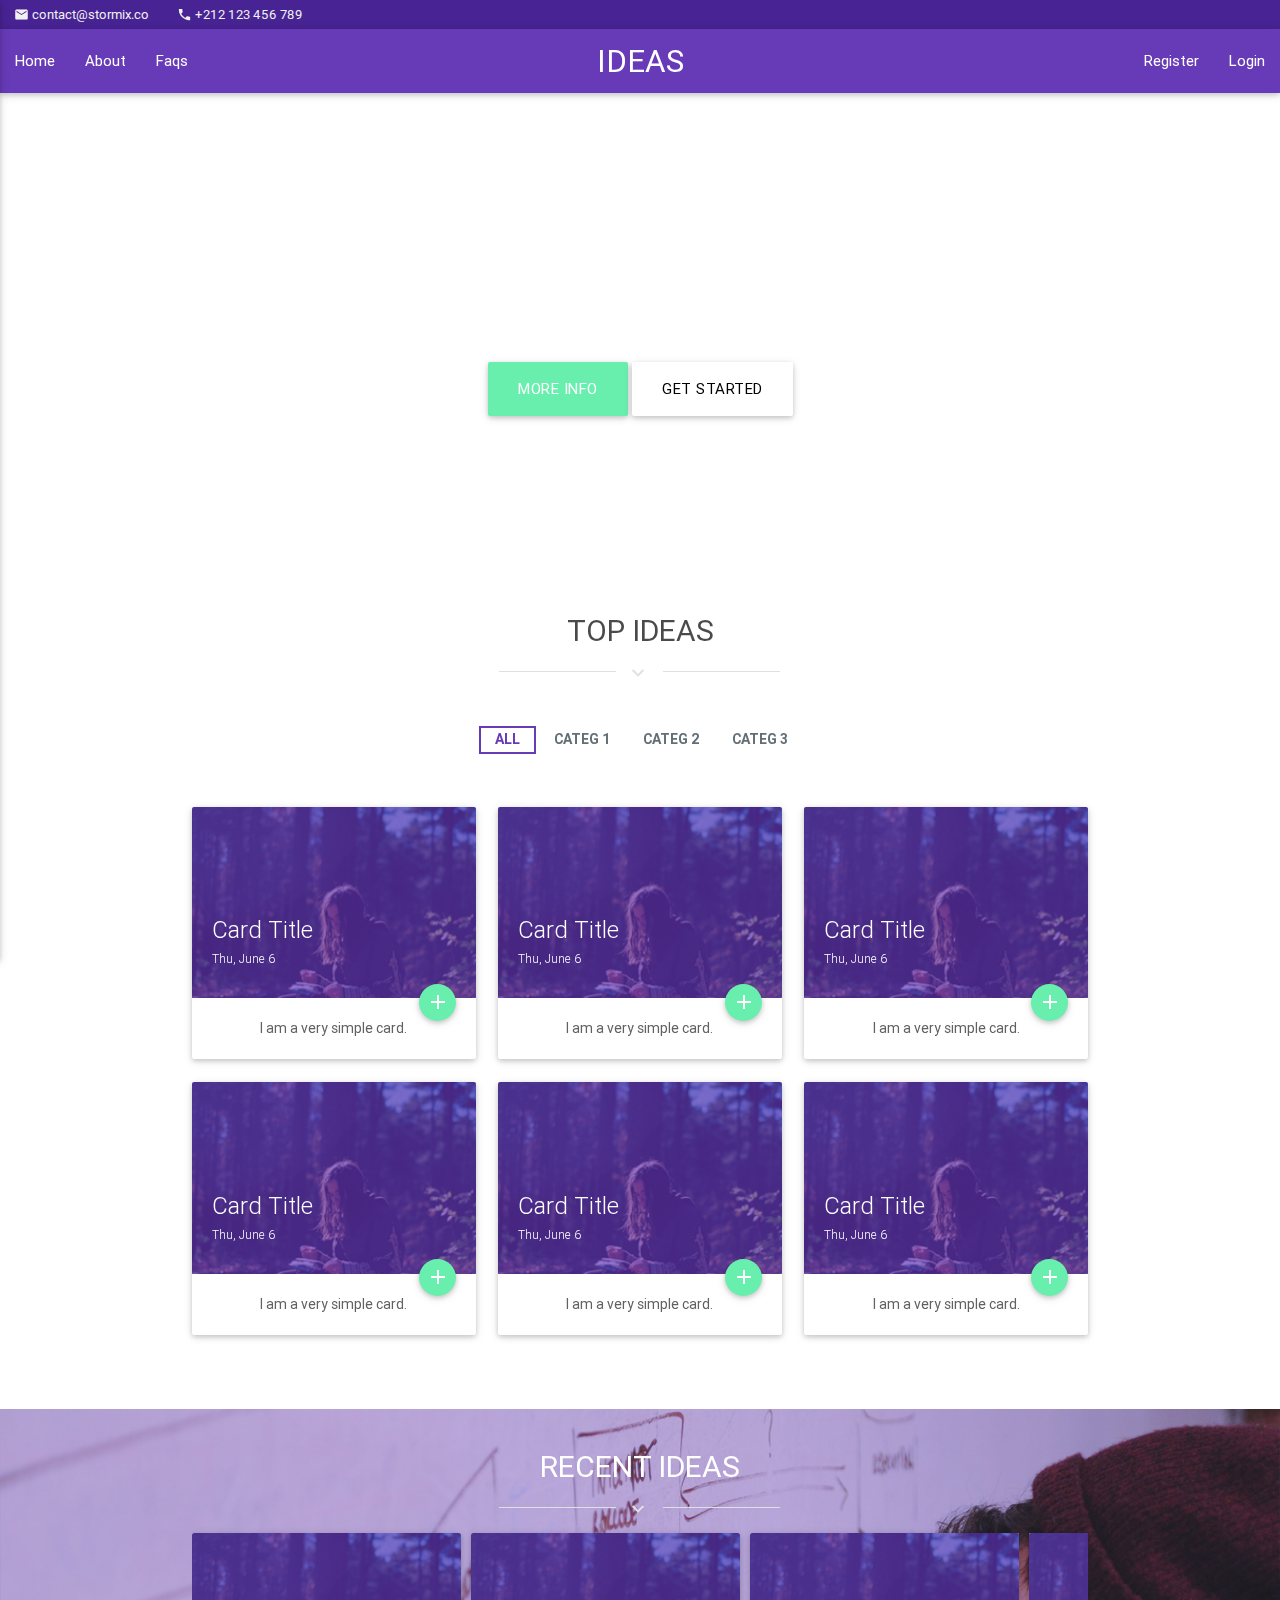
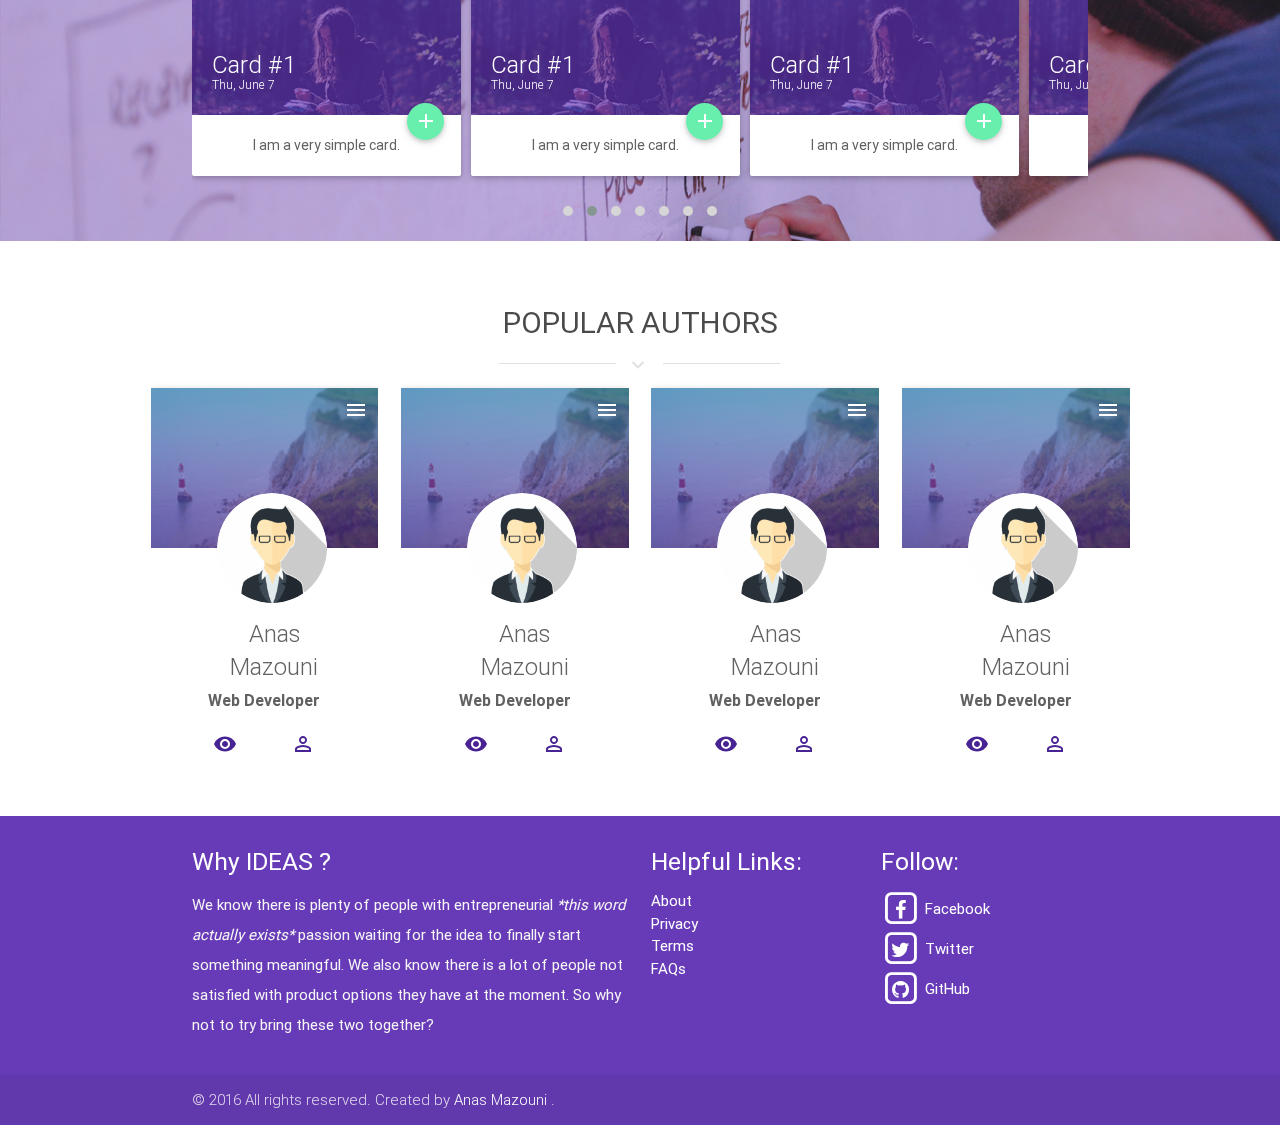
==== index.html @ 287b3f61 "First Time Upload" ====
<!DOCTYPE html>
<html lang="en">

<head>

    <!-- META -->
    <meta http-equiv="Content-Type" content="text/html; charset=UTF-8" />
    <meta name="viewport" content="width=device-width, initial-scale=1, maximum-scale=1.0, user-scalable=no" />
    <meta name="description" content="">
    <meta name="keywords" content="" />
    <meta name="copyright" content="" />
    <meta name="author" content="Anas Mazouni - http://stormix.co/">
    <meta name="robots" content="all" />
    <link rel="author" href="https://plus.google.com/+Anasmazouni_Stormix" />

    <title>Ideas - Home Page</title>

    <!-- CSS  -->
    <link href="https://fonts.googleapis.com/icon?family=Material+Icons" rel="stylesheet">
    <link href="css/materialize.css" type="text/css" rel="stylesheet" media="screen,projection" />
    <link href="css/style.css" type="text/css" rel="stylesheet" media="screen,projection" />
    <link href="css/custom.css" type="text/css" rel="stylesheet" media="screen,projection" />
    <!-- Custom -->
    <link rel="stylesheet" href="plugins/owl.carousel/assets/owl.carousel.css">
    <link rel="stylesheet" href="plugins/owl.carousel/assets/owl.theme.default.min.css">
    <!-- Favicon -->
    <link rel="icon" type="image/x-icon" href="img/favicon.png" />
    <!-- Font Awesome for footer-->
    <link href="//maxcdn.bootstrapcdn.com/font-awesome/4.5.0/css/font-awesome.min.css" rel="stylesheet">
</head>

<body>


    <ul class="topnav">
        <li><a><i class="material-icons tiny">email</i> contact@stormix.co</a></li>
        <li><a><i class="material-icons tiny">phone</i> +212 123 456 789</a></li>

    </ul>


    <nav class="deep-purple" role="navigation">
        <div class="nav-wrapper">
            <a href="#" class="brand-logo center">IDEAS</a>
            <ul class="left hide-on-med-and-down">
                <li><a href="#">Home</a></li>
                <li><a href="#">About</a></li>
                <li><a href="#">Faqs</a></li>
            </ul>
            <ul class="right hide-on-med-and-down">
                <li><a href="#">Register</a></li>
                <li><a href="#">Login</a></li>
            </ul>
            <ul id="nav-mobile" class="side-nav">
                <li><a href="#">Home</a></li>
                <li><a href="#">About</a></li>
                <li><a href="#">Faqs</a></li>
                <hr>
                <li><a href="#">Register</a></li>
                <li><a href="#">Login</a></li>
            </ul>
            <a href="#" data-activates="nav-mobile" class="button-collapse"><i class="material-icons">menu</i></a>
        </div>
    </nav>


    <div id="index-banner" class="parallax-container">
        <div class="section no-pad-bot">
            <div class="container">
                <div class="empty"></div>
                <h1 class="header center white-text text-lighten-2">Call To Action Goes Here</h1>
                <div class="row center">
                    <h5 class="header col s12 light">Small paragraph here to describe some shit .</h5>
                </div>
                <div class="row center">
                    <a href="#" class="btn-large waves-effect waves-light custom-color-sec">More Info</a>
                    <a href="#" class="black-text btn-large waves-effect waves-light white lighten-1">Get Started</a>

                </div>
                <br>
                <br>

            </div>
        </div>


        <div class="parallax">
            <img src="img/slide.png" alt="" class="filter-tint" data-pb-tint-opacity="0.4" data-pb-tint-colour="#673ab7">


        </div>
    </div>


    <div class="container">
        <div class="section center-align">
            <h1 class="title">TOP IDEAS</h1>
            <hr class="custom">
            <div class="row">

                <ul class="categ filter">
                    <li><a href="#" role="button" data-filter="all" class="all selected ">All</a></li>
                    <li><a href="#" role="button" data-filter="categ1">Categ 1</a></li>
                    <li><a href="#" role="button" data-filter="categ2">Categ 2</a></li>
                    <li><a href="#" role="button" data-filter="categ3">Categ 3</a></li>
                </ul>
            </div>
            <!--   Items here   -->
            <div class="row">
                <div class="boxes">

                    <!--   Item   -->
                    <div class="col s12 m4" data-category="categ1">
                        <div class="card">
                            <div class="card-image">
                                <img src="img/Layer%202.png" class="filter-tint" data-pb-tint-opacity="0.4" data-pb-tint-colour="#673ab7">
                                <span class="card-title">Card Title</span>
                                <span class="card-date">Thu, June 6</span>


                            </div>
                            <a class="card-button btn-floating waves-effect waves-light custom-color-sec"><i class="material-icons">add</i></a>

                            <div class="card-content">
                                <p>I am a very simple card.</p>
                            </div>
                        </div>
                    </div>
                    <!--   Item   -->
                    <!--   Item   -->
                    <div class="col s12 m4" data-category="categ1">
                        <div class="card">
                            <div class="card-image">
                                <img src="img/Layer%202.png" class="filter-tint" data-pb-tint-opacity="0.4" data-pb-tint-colour="#673ab7">
                                <span class="card-title">Card Title</span>
                                <span class="card-date">Thu, June 6</span>


                            </div>
                            <a class="card-button btn-floating waves-effect waves-light custom-color-sec"><i class="material-icons">add</i></a>

                            <div class="card-content">
                                <p>I am a very simple card.</p>
                            </div>
                        </div>
                    </div>
                    <!--   Item   -->
                    <!--   Item   -->
                    <div class="col s12 m4" data-category="categ2">
                        <div class="card">
                            <div class="card-image">
                                <img src="img/Layer%202.png" class="filter-tint" data-pb-tint-opacity="0.4" data-pb-tint-colour="#673ab7">
                                <span class="card-title">Card Title</span>
                                <span class="card-date">Thu, June 6</span>


                            </div>
                            <a class="card-button btn-floating waves-effect waves-light custom-color-sec"><i class="material-icons">add</i></a>

                            <div class="card-content">
                                <p>I am a very simple card.</p>
                            </div>
                        </div>
                    </div>
                    <!--   Item   -->
                    <!--   Item   -->
                    <div class="col s12 m4" data-category="categ2">
                        <div class="card">
                            <div class="card-image">
                                <img src="img/Layer%202.png" class="filter-tint" data-pb-tint-opacity="0.4" data-pb-tint-colour="#673ab7">
                                <span class="card-title">Card Title</span>
                                <span class="card-date">Thu, June 6</span>


                            </div>
                            <a class="card-button btn-floating waves-effect waves-light custom-color-sec"><i class="material-icons">add</i></a>

                            <div class="card-content">
                                <p>I am a very simple card.</p>
                            </div>
                        </div>
                    </div>
                    <!--   Item   -->
                    <!--   Item   -->
                    <div class="col s12 m4" data-category="categ3">
                        <div class="card">
                            <div class="card-image">
                                <img src="img/Layer%202.png" class="filter-tint" data-pb-tint-opacity="0.4" data-pb-tint-colour="#673ab7">
                                <span class="card-title">Card Title</span>
                                <span class="card-date">Thu, June 6</span>


                            </div>
                            <a class="card-button btn-floating waves-effect waves-light custom-color-sec"><i class="material-icons">add</i></a>

                            <div class="card-content">
                                <p>I am a very simple card.</p>
                            </div>
                        </div>
                    </div>
                    <!--   Item   -->
                    <!--   Item   -->
                    <div class="col s12 m4" data-category="categ3">
                        <div class="card">
                            <div class="card-image">
                                <img src="img/Layer%202.png" class="filter-tint" data-pb-tint-opacity="0.4" data-pb-tint-colour="#673ab7">
                                <span class="card-title">Card Title</span>
                                <span class="card-date">Thu, June 6</span>


                            </div>
                            <a class="card-button btn-floating waves-effect waves-light custom-color-sec"><i class="material-icons">add</i></a>

                            <div class="card-content">
                                <p>I am a very simple card.</p>
                            </div>
                        </div>
                    </div>
                    <!--   Item   -->
                </div>
            </div>

        </div>
    </div>


    <div class="parallax-container valign-wrapper">
        <div class="back-cover section overlay">
            <div class="container">
                <div class="row center">
                    <h1 class="title white-text">RECENT IDEAS</h1>
                    <hr class="custom">
                    <div class="header col s12 owl-carousel">

                        <!--   Item   -->
                        <div class="card">
                            <div class="card-image">
                                <img src="img/Layer%202.png" class="filter-tint" data-pb-tint-opacity="0.4" data-pb-tint-colour="#673ab7">
                                <span class="card-title">Card #1</span>
                                <span class="card-date">Thu, June 7</span>


                            </div>
                            <a class="card-button btn-floating waves-effect waves-light custom-color-sec"><i class="material-icons">add</i></a>

                            <div class="card-content">
                                <p>I am a very simple card.</p>
                            </div>
                        </div>

                        <!--   Item   -->
                        <!--   Item   -->
                        <div class="card">
                            <div class="card-image">
                                <img src="img/Layer%202.png" class="filter-tint" data-pb-tint-opacity="0.4" data-pb-tint-colour="#673ab7">
                                <span class="card-title">Card #1</span>
                                <span class="card-date">Thu, June 7</span>


                            </div>
                            <a class="card-button btn-floating waves-effect waves-light custom-color-sec"><i class="material-icons">add</i></a>

                            <div class="card-content">
                                <p>I am a very simple card.</p>
                            </div>
                        </div>

                        <!--   Item   -->
                        <!--   Item   -->
                        <div class="card">
                            <div class="card-image">
                                <img src="img/Layer%202.png" class="filter-tint" data-pb-tint-opacity="0.4" data-pb-tint-colour="#673ab7">
                                <span class="card-title">Card #1</span>
                                <span class="card-date">Thu, June 7</span>


                            </div>
                            <a class="card-button btn-floating waves-effect waves-light custom-color-sec"><i class="material-icons">add</i></a>

                            <div class="card-content">
                                <p>I am a very simple card.</p>
                            </div>
                        </div>

                        <!--   Item   -->
                        <!--   Item   -->
                        <div class="card">
                            <div class="card-image">
                                <img src="img/Layer%202.png" class="filter-tint" data-pb-tint-opacity="0.4" data-pb-tint-colour="#673ab7">
                                <span class="card-title">Card #1</span>
                                <span class="card-date">Thu, June 7</span>


                            </div>
                            <a class="card-button btn-floating waves-effect waves-light custom-color-sec"><i class="material-icons">add</i></a>

                            <div class="card-content">
                                <p>I am a very simple card.</p>
                            </div>
                        </div>

                        <!--   Item   -->
                        <!--   Item   -->
                        <div class="card">
                            <div class="card-image">
                                <img src="img/Layer%202.png" class="filter-tint" data-pb-tint-opacity="0.4" data-pb-tint-colour="#673ab7">
                                <span class="card-title">Card #1</span>
                                <span class="card-date">Thu, June 7</span>


                            </div>
                            <a class="card-button btn-floating waves-effect waves-light custom-color-sec"><i class="material-icons">add</i></a>

                            <div class="card-content">
                                <p>I am a very simple card.</p>
                            </div>
                        </div>

                        <!--   Item   -->
                        <!--   Item   -->
                        <div class="card">
                            <div class="card-image">
                                <img src="img/Layer%202.png" class="filter-tint" data-pb-tint-opacity="0.4" data-pb-tint-colour="#673ab7">
                                <span class="card-title">Card #1</span>
                                <span class="card-date">Thu, June 7</span>


                            </div>
                            <a class="card-button btn-floating waves-effect waves-light custom-color-sec"><i class="material-icons">add</i></a>

                            <div class="card-content">
                                <p>I am a very simple card.</p>
                            </div>
                        </div>

                        <!--   Item   -->
                        <!--   Item   -->
                        <div class="card">
                            <div class="card-image">
                                <img src="img/Layer%202.png" class="filter-tint" data-pb-tint-opacity="0.4" data-pb-tint-colour="#673ab7">
                                <span class="card-title">Card #1</span>
                                <span class="card-date">Thu, June 7</span>


                            </div>
                            <a class="card-button btn-floating waves-effect waves-light custom-color-sec"><i class="material-icons">add</i></a>

                            <div class="card-content">
                                <p>I am a very simple card.</p>
                            </div>
                        </div>

                        <!--   Item   -->

                    </div>

                </div>
            </div>
        </div>
    </div>

    <div class="section" style="width:80%;    margin: 0 auto;">

        <div class="row">
            <div class="col s12 center">
                <h1 class="title">Popular Authors</h1>
                <hr class="custom">
                <div style="position: relative;">
                    <!--   Author   -->
                    <div class="col s12 m3" id="original">
                        <div class="flip-container" ontouchstart="this.classList.toggle('hover');">
                            <div class="flipper">
                                <div class="profile front">
                                    <div style="background-image:url('img/cover.png')" class="top">
                                        <div class="more" id="nav-toggle"><i class="material-icons white-text">menu</i></div>
                                        <img src="img/profile.png" class="head" />
                                    </div>
                                    <p class="name">Anas
                                        <br>Mazouni</p>
                                    <p class="job">Web Developer</p>
                                    <ul class="bottom">
                                        <li><a class="waves-effect tooltipped" data-position="bottom" data-delay="50" data-tooltip="View Profile"><i class="material-icons">visibility</i></a></li>
                                        <li><a class="waves-effect tooltipped" data-position="bottom" data-delay="50" data-tooltip="Follow User" onclick="Materialize.toast('User Followed', 4000)"><i class="material-icons">perm_identity</i></a></li>
                                        <li><a class="waves-effect tooltipped" data-position="bottom" data-delay="50" data-tooltip="Send Message"><i class="material-icons">email</i></a></li>
                                    </ul>
                                </div>

                                <div class="profile-back back">
                                    <div class="more"><i class="material-icons white-text">menu</i></div>
                                    <div class="top">
                                        <img src="img/profile.png" class="head" />
                                    </div>
                                    <p class="name">Anas
                                        <br>Mazouni</p>

                                    <p class="location">
                                        <i class="material-icons">place</i> Meknes, Morocco
                                    </p>
                                    <div class="col s6 followers">5252
                                        <br>
                                        <p>Followers</p>
                                    </div>
                                    <div class="col s6 followers">8526
                                        <br>
                                        <p>Following</p>
                                    </div>

                                    <ul class="bottom">
                                        <li><a class="waves-effect tooltipped" data-position="bottom" data-delay="50" data-tooltip="View Profile"><i class="material-icons">visibility</i></a></li>
                                        <li><a class="waves-effect tooltipped" data-position="bottom" data-delay="50" data-tooltip="Follow User" onclick="Materialize.toast('User Followed', 4000)"><i class="material-icons">perm_identity</i></a></li>
                                        <li><a class="waves-effect tooltipped" data-position="bottom" data-delay="50" data-tooltip="Send Message"><i class="material-icons">email</i></a></li>
                                    </ul>
                                </div>
                            </div>
                        </div>
                    </div>
                    <!-- End Author-->
                    <!--   Author   -->
                    <div class="col s12 m3" id="original">
                        <div class="flip-container" ontouchstart="this.classList.toggle('hover');">
                            <div class="flipper">
                                <div class="profile front">
                                    <div style="background-image:url('img/cover.png')" class="top">
                                        <div class="more" id="nav-toggle"><i class="material-icons white-text">menu</i></div>
                                        <img src="img/profile.png" class="head" />
                                    </div>
                                    <p class="name">Anas
                                        <br>Mazouni</p>
                                    <p class="job">Web Developer</p>
                                    <ul class="bottom">
                                        <li><a class="waves-effect tooltipped" data-position="bottom" data-delay="50" data-tooltip="View Profile"><i class="material-icons">visibility</i></a></li>
                                        <li><a class="waves-effect tooltipped" data-position="bottom" data-delay="50" data-tooltip="Follow User" onclick="Materialize.toast('User Followed', 4000)"><i class="material-icons">perm_identity</i></a></li>
                                        <li><a class="waves-effect tooltipped" data-position="bottom" data-delay="50" data-tooltip="Send Message"><i class="material-icons">email</i></a></li>
                                    </ul>
                                </div>

                                <div class="profile-back back">
                                    <div class="more"><i class="material-icons white-text">menu</i></div>
                                    <div class="top">
                                        <img src="img/profile.png" class="head" />
                                    </div>
                                    <p class="name">Anas
                                        <br>Mazouni</p>

                                    <p class="location">
                                        <i class="material-icons">place</i> Meknes, Morocco
                                    </p>
                                    <div class="col s6 followers">5252
                                        <br>
                                        <p>Followers</p>
                                    </div>
                                    <div class="col s6 followers">8526
                                        <br>
                                        <p>Following</p>
                                    </div>

                                    <ul class="bottom">
                                        <li><a class="waves-effect tooltipped" data-position="bottom" data-delay="50" data-tooltip="View Profile"><i class="material-icons">visibility</i></a></li>
                                        <li><a class="waves-effect tooltipped" data-position="bottom" data-delay="50" data-tooltip="Follow User" onclick="Materialize.toast('User Followed', 4000)"><i class="material-icons">perm_identity</i></a></li>
                                        <li><a class="waves-effect tooltipped" data-position="bottom" data-delay="50" data-tooltip="Send Message"><i class="material-icons">email</i></a></li>
                                    </ul>
                                </div>
                            </div>
                        </div>
                    </div>
                    <!-- End Author-->
                    <!--   Author   -->
                    <div class="col s12 m3" id="original">
                        <div class="flip-container" ontouchstart="this.classList.toggle('hover');">
                            <div class="flipper">
                                <div class="profile front">
                                    <div style="background-image:url('img/cover.png')" class="top">
                                        <div class="more" id="nav-toggle"><i class="material-icons white-text">menu</i></div>
                                        <img src="img/profile.png" class="head" />
                                    </div>
                                    <p class="name">Anas
                                        <br>Mazouni</p>
                                    <p class="job">Web Developer</p>
                                    <ul class="bottom">
                                        <li><a class="waves-effect tooltipped" data-position="bottom" data-delay="50" data-tooltip="View Profile"><i class="material-icons">visibility</i></a></li>
                                        <li><a class="waves-effect tooltipped" data-position="bottom" data-delay="50" data-tooltip="Follow User" onclick="Materialize.toast('User Followed', 4000)"><i class="material-icons">perm_identity</i></a></li>
                                        <li><a class="waves-effect tooltipped" data-position="bottom" data-delay="50" data-tooltip="Send Message"><i class="material-icons">email</i></a></li>
                                    </ul>
                                </div>

                                <div class="profile-back back">
                                    <div class="more"><i class="material-icons white-text">menu</i></div>
                                    <div class="top">
                                        <img src="img/profile.png" class="head" />
                                    </div>
                                    <p class="name">Anas
                                        <br>Mazouni</p>

                                    <p class="location">
                                        <i class="material-icons">place</i> Meknes, Morocco
                                    </p>
                                    <div class="col s6 followers">5252
                                        <br>
                                        <p>Followers</p>
                                    </div>
                                    <div class="col s6 followers">8526
                                        <br>
                                        <p>Following</p>
                                    </div>

                                    <ul class="bottom">
                                        <li><a class="waves-effect tooltipped" data-position="bottom" data-delay="50" data-tooltip="View Profile"><i class="material-icons">visibility</i></a></li>
                                        <li><a class="waves-effect tooltipped" data-position="bottom" data-delay="50" data-tooltip="Follow User" onclick="Materialize.toast('User Followed', 4000)"><i class="material-icons">perm_identity</i></a></li>
                                        <li><a class="waves-effect tooltipped" data-position="bottom" data-delay="50" data-tooltip="Send Message"><i class="material-icons">email</i></a></li>
                                    </ul>
                                </div>
                            </div>
                        </div>
                    </div>
                    <!-- End Author-->
                    <!--   Author   -->
                    <div class="col s12 m3" id="original">
                        <div class="flip-container" ontouchstart="this.classList.toggle('hover');">
                            <div class="flipper">
                                <div class="profile front">
                                    <div style="background-image:url('img/cover.png')" class="top">
                                        <div class="more" id="nav-toggle"><i class="material-icons white-text">menu</i></div>
                                        <img src="img/profile.png" class="head" />
                                    </div>
                                    <p class="name">Anas
                                        <br>Mazouni</p>
                                    <p class="job">Web Developer</p>
                                    <ul class="bottom">
                                        <li><a class="waves-effect tooltipped" data-position="bottom" data-delay="50" data-tooltip="View Profile"><i class="material-icons">visibility</i></a></li>
                                        <li><a class="waves-effect tooltipped" data-position="bottom" data-delay="50" data-tooltip="Follow User" onclick="Materialize.toast('User Followed', 4000)"><i class="material-icons">perm_identity</i></a></li>
                                        <li><a class="waves-effect tooltipped" data-position="bottom" data-delay="50" data-tooltip="Send Message"><i class="material-icons">email</i></a></li>
                                    </ul>
                                </div>

                                <div class="profile-back back">
                                    <div class="more"><i class="material-icons white-text">menu</i></div>
                                    <div class="top">
                                        <img src="img/profile.png" class="head" />
                                    </div>
                                    <p class="name">Anas
                                        <br>Mazouni</p>

                                    <p class="location">
                                        <i class="material-icons">place</i> Meknes, Morocco
                                    </p>
                                    <div class="col s6 followers">5252
                                        <br>
                                        <p>Followers</p>
                                    </div>
                                    <div class="col s6 followers">8526
                                        <br>
                                        <p>Following</p>
                                    </div>

                                    <ul class="bottom">
                                        <li><a class="waves-effect tooltipped" data-position="bottom" data-delay="50" data-tooltip="View Profile"><i class="material-icons">visibility</i></a></li>
                                        <li><a class="waves-effect tooltipped" data-position="bottom" data-delay="50" data-tooltip="Follow User" onclick="Materialize.toast('User Followed', 4000)"><i class="material-icons">perm_identity</i></a></li>
                                        <li><a class="waves-effect tooltipped" data-position="bottom" data-delay="50" data-tooltip="Send Message"><i class="material-icons">email</i></a></li>
                                    </ul>
                                </div>
                            </div>
                        </div>
                    </div>
                    <!-- End Author-->
                </div>
            </div>
        </div>

    </div>

    <footer class="page-footer custom-color">
        <div class="container">
            <div class="row">
                <div class="col l6 s12">
                    <h5 class="white-text">Why IDEAS ?</h5>
                    <p class="grey-text text-lighten-4">We know there is plenty of people with entrepreneurial <i>*this word actually exists*</i> passion waiting for the idea to finally start something meaningful. We also know there is a lot of people not satisfied with product options they have at the moment. So why not to try bring these two together?</p>


                </div>
                <div class="col l3 s12">
                    <h5 class="white-text">Helpful Links:</h5>
                    <ul>
                        <li><a class="white-text" href="#">About</a></li>
                        <li><a class="white-text" href="#">Privacy</a></li>
                        <li><a class="white-text" href="#">Terms</a></li>
                        <li><a class="white-text" href="#">FAQs</a></li>
                    </ul>
                </div>
                <div class="col l3 s12">

                    <h5 class="white-text">Follow:</h5>

                    <ul>
                        <li> <a class="white-text tooltipped" data-position="right" data-delay="50" data-tooltip="Facebook Page" href="" target="_blank" title="Facebook"><span class="fa-stack fa-lg">
  <i class="fa fa-square-o fa-stack-2x"></i>
  <i class="fa fa-facebook fa-stack-1x"></i>
</span>
Facebook</a></li>
                        <li>
                            <a class="white-text tooltipped" data-position="right" data-delay="50" data-tooltip="Twitter Account" href="" id="gh" target="_blank" title="Twitter"><span class="fa-stack fa-lg">
  <i class="fa fa-square-o fa-stack-2x"></i>
  <i class="fa fa-twitter fa-stack-1x"></i>
</span>
Twitter</a></li>
                        <li>
                            <a class="white-text tooltipped" data-position="right" data-delay="50" data-tooltip="GitHub Repo" href="" target="_blank" title="GitHub"><span class="fa-stack fa-lg">
  <i class="fa fa-square-o fa-stack-2x"></i>
  <i class="fa fa-github fa-stack-1x"></i>
</span>
GitHub</a></li>
                    </ul>
                </div>
            </div>
        </div>
        <div class="footer-copyright">
            <div class="container">
                © 2016 All rights reserved. Created by <a href="https://stormix.co/">Anas Mazouni</a> .
            </div>
        </div>
    </footer>


    <!--  Scripts-->
    <script src="https://code.jquery.com/jquery-2.1.1.min.js"></script>
    <script src="js/materialize.js"></script>
    <script src="js/init.js"></script>
    <script src="js/common.js"></script>
    <script src="js/paintbrush.js"></script>
    <!-- Carousel JS -->
    <script src="plugins/owl.carousel/owl.carousel.min.js"></script>
    <script>
        $(document).ready(function() {
            $('.owl-carousel').owlCarousel({
                loop: true,
                margin: 10,
                autoplay: true,
                autoplayTimeout: 1000,
                autoplayHoverPause: true,
                center: false,
                autoWidth: true,
                responsiveClass: true,
                responsive: {
                    0: {
                        items: 1,
                        nav: true
                    },
                    600: {
                        items: 3,
                        nav: false
                    },
                    1000: {
                        items: 5,
                        nav: true,
                        loop: false
                    }
                }
            })
        });

    </script>

</body>

</html>
---- css/style.css ----
/* Custom Stylesheet */


/**
 * Use this file to override Materialize files so you can update
 * the core Materialize files in the future
 *
 * Made By MaterializeCSS.com
 */

nav ul a,
nav .brand-logo {
    color: #fff;
}

p {
    line-height: 2rem;
}

.button-collapse {
    color: white;
}

.parallax-container {
    min-height: 480px;
    line-height: 0;
    height: auto;
    color: rgba(255, 255, 255, .9);
}

.parallax-container .section {
    width: 100%;
}

@media only screen and (max-width: 992px) {
    .parallax-container .section {
        position: absolute;
        top: 40%;
    }
    #index-banner .section {
        top: 10%;
    }
}

@media only screen and (max-width: 600px) {
    #index-banner .section {
        top: 0;
    }
}

.icon-block {
    padding: 0 15px;
}

.icon-block .material-icons {
    font-size: inherit;
}

footer.page-footer {
    margin: 0;
}
---- css/custom.css ----
body {
  display: flex;
  min-height: 100vh;
  flex-direction: column; }

main {
  flex: 1 0 auto; }

.custom-color {
  background-color: #673ab7 !important; }

.custom-color-text {
  color: #673ab7 !important; }

.custom-color.dark {
  background-color: #482393 !important; }

.custom-color-text.text-dark {
  color: #482393 !important; }

.custom-color-sec {
  background-color: #68efad !important; }

.custom-color-sec-text {
  color: #68efad !important; }

.custom-color-sec.dark {
  background-color: #23e887 !important; }

.custom-color-sec-text.text-dark {
  color: #23e887 !important; }

/* Remove margins and padding from the list, and add a black background color */
ul.topnav {
  list-style-type: none;
  margin: 0;
  padding: 0;
  overflow: hidden;
  background-color: #482393; }

/* Float the list items side by side */
ul.topnav li {
  float: left; }

/* Style the links inside the list items */
ul.topnav li a {
  display: inline-block;
  color: #f2f2f2;
  text-align: center;
  padding: 4px 14px;
  text-decoration: none;
  transition: 0.3s;
  font-size: 13px; }

ul.topnav li a i {
  position: relative;
  top: 3px; }

/* Change background color of links on hover */
ul.topnav li a:hover {
  background-color: #2a1455; }

/* Hide this top menu on small screens */
@media only screen and (max-width: 1026px) {
  ul.topnav {
    display: none; } }
.empty {
  height: 59px; }

.black-text {
  color: #000 !important; }

.title {
  font-size: 30px;
  font-family: "Roboto";
  color: rgba(0, 0, 0, 0.71);
  text-transform: uppercase;
  line-height: 0.8;
  text-align: center !important; }

hr.custom {
  margin-top: -7px !important;
  height: 20px;
  background: url(../img/hr.png) no-repeat center;
  border: none; }

ul.categ {
  background: transparent;
  position: static;
  box-shadow: none;
  text-align: center;
  padding: 30px 0px 10px 0px; }

.categ li {
  display: inline-block; }

.categ li a {
  display: inline-block;
  padding: 0 1em;
  width: auto;
  text-transform: uppercase;
  font-size: 14px;
  color: rgba(81, 95, 103, 0.902);
  font-weight: bold;
  text-transform: uppercase;
  line-height: 1.714; }

.categ li a:hover {
  color: #673ab7; }

.categ li a.selected {
  background: transparent;
  color: #673ab7;
  border: 2px solid #673ab7; }

hr::after {
  margin-bottom: 30px; }

.card-content p {
  font-size: 14px;
  color: #616161 !important;
  line-height: 1.5;
  text-align: center; }

.card .card-date {
  color: #fff;
  position: absolute;
  bottom: 0;
  left: 0;
  padding: 30px 20px;
  font-size: 12px;
  font-weight: 300; }

.card .card-title {
  padding: 20px 20px 50px 20px !important; }

@media screen and (min-width: 1026px) {
  .card .card-button {
    position: absolute;
    left: 80%;
    top: 70%;
    z-index: 399; } }
@media only screen and (max-width: 1024px) and (min-width: 768px) {
  .card .card-button {
    position: absolute;
    left: 70%;
    top: 63%;
    z-index: 399; } }
@media only screen and (max-width: 768px) and (min-width: 728px) {
  .card .card-button {
    position: absolute;
    left: 70%;
    top: 59%;
    z-index: 399; } }
@media only screen and (max-width: 728px) and (min-width: 600px) {
  .card .card-button {
    position: absolute;
    left: 70%;
    top: 51%;
    z-index: 399; } }
@media only screen and (max-width: 600px) {
  .card .card-button {
    position: absolute;
    left: 85%;
    top: 81%;
    z-index: 399; } }
/* */
@keyframes zoom-in {
  0% {
    transform: scale(0.1); }
  100% {
    transform: none; } }
.is-animated {
  animation: .6s zoom-in; }

.carousel {
  min-height: 250px; }

.back-cover {
  background-image: url("../img/slide2.png");
  background-size: cover;
  padding-bottom: 0;
  background-position: 0 -200px; }

.overlay {
  background-color: rgba(103, 58, 183, 0.4);
  background-blend-mode: multiply; }

.profile {
  transition: box-shadow .25s;
  margin: 0.5rem 0 1rem 0;
  border-radius: 2px;
  background-color: #fff;
  box-shadow: 0 2px 5px 0 rgba(0, 0, 0, 0.16), 0 2px 10px 0 rgba(0, 0, 0, 0.12); }
  .profile .top {
    width: 100%;
    height: 160px;
    background-repeat: no-repeat;
    background-size: cover;
    background-position: center center;
    position: relative; }
    .profile .top .head {
      border-radius: 50%;
      margin: 0 auto;
      width: 110px;
      height: 110px;
      position: absolute;
      top: 100%;
      transform: translateY(-50%);
      left: 29%; }
  .profile .more {
    float: right;
    cursor: pointer;
    margin: 10px; }
  .profile .name {
    font-size: 24px;
    font-family: "Roboto";
    color: #616161;
    line-height: 1.35;
    margin: 70px 0px 0px 20px;
    font-weight: 300; }
  .profile .job {
    font-size: 16px;
    font-family: "Roboto";
    color: #616161;
    font-weight: bold;
    line-height: 0.184; }
  .profile .bottom {
    list-style-type: none;
    margin: 0;
    padding: 0;
    overflow: hidden; }
    .profile .bottom li {
      display: inline; }
      .profile .bottom li a {
        display: inline-block;
        text-align: center;
        padding: 14px 25px 10px 25px;
        text-decoration: none;
        color: #482393; }

.profile-back {
  transition: box-shadow .25s;
  margin: 0.5rem 0 1rem 0;
  border-radius: 2px;
  background-color: #673ab7;
  box-shadow: 0 2px 5px 0 rgba(0, 0, 0, 0.16), 0 2px 10px 0 rgba(0, 0, 0, 0.12); }
  .profile-back .more {
    float: right;
    cursor: pointer;
    margin: 10px;
    transform: rotate(90deg);
    position: relative;
    z-index: 22; }
  .profile-back .top {
    width: 100%;
    height: 160px;
    position: relative;
    background-image: -webkit-gradient(linear, 0 top, 0 bottom, from(#482393), to(rgba(255, 255, 255, 0))); }
    .profile-back .top .head {
      border-radius: 50%;
      margin: 0 auto;
      width: 110px;
      height: 110px;
      position: absolute;
      top: 55%;
      transform: translateY(-50%);
      left: 29%; }
  .profile-back .name {
    font-size: 24px;
    font-family: "Roboto";
    color: #fff;
    line-height: 1.35;
    margin: 10px 0px -26px 20px;
    font-weight: 300; }
  .profile-back .location {
    font-size: 14px;
    font-family: "Roboto";
    color: white;
    text-transform: uppercase;
    text-align: center; }
  .profile-back .followers {
    font-size: 30px;
    font-family: "Roboto";
    color: white;
    line-height: 0.098;
    font-weight: 100;
    text-align: center; }
    .profile-back .followers p {
      font-size: 14px;
      font-family: "Roboto";
      color: white;
      font-weight: bold;
      text-transform: uppercase;
      line-height: 1.929; }
  .profile-back .bottom {
    list-style-type: none;
    margin: 0;
    padding: 0;
    overflow: hidden;
    width: 100%; }
    .profile-back .bottom li {
      display: inline; }
      .profile-back .bottom li a {
        display: inline-block;
        text-align: center;
        padding: 14px 25px 10px 25px;
        text-decoration: none;
        color: white; }

.spinEffect {
  -webkit-animation: spin 0.5s 1 linear;
  -webkit-animation-fill-mode: forwards; }

@-webkit-keyframes spin {
  0% {
    -webkit-transform: rotate(0deg); }
  100% {
    -webkit-transform: rotate(90deg); } }
.spinBack {
  -webkit-animation: spinback 0.5s 1 linear;
  -webkit-animation-fill-mode: forwards; }

@-webkit-keyframes spinback {
  0% {
    -webkit-transform: rotate(90deg); }
  100% {
    -webkit-transform: rotate(0deg); } }
#hoover {
  display: none; }

/* entire container, keeps perspective */
.flip-container {
  perspective: 1000px;
  overflow: hidden;
  min-height: 400px; }

/* flip the pane when hovered */
.flip-container:hover .flipper, .flip-container.hover .flipper {
  transform: rotateY(180deg); }

/*
.flip-container, .front, .back {
	width: 320px;
	height: 480px;
}
*/
/* flip speed goes here */
.flipper {
  transition: 0.6s;
  transform-style: preserve-3d;
  position: relative; }

/* hide back of pane during swap */
.front, .back {
  backface-visibility: hidden;
  position: absolute;
  top: 0;
  left: 0; }

/* front pane, placed above back */
.front {
  z-index: 2;
  /* for firefox 31 */
  transform: rotateY(0deg); }

/* back, initially hidden pane */
.back {
  transform: rotateY(180deg); }

.footer-copyright div a {
  color: white; }

.owl-nav {
  display: none !important; }

/*# sourceMappingURL=custom.css.map */
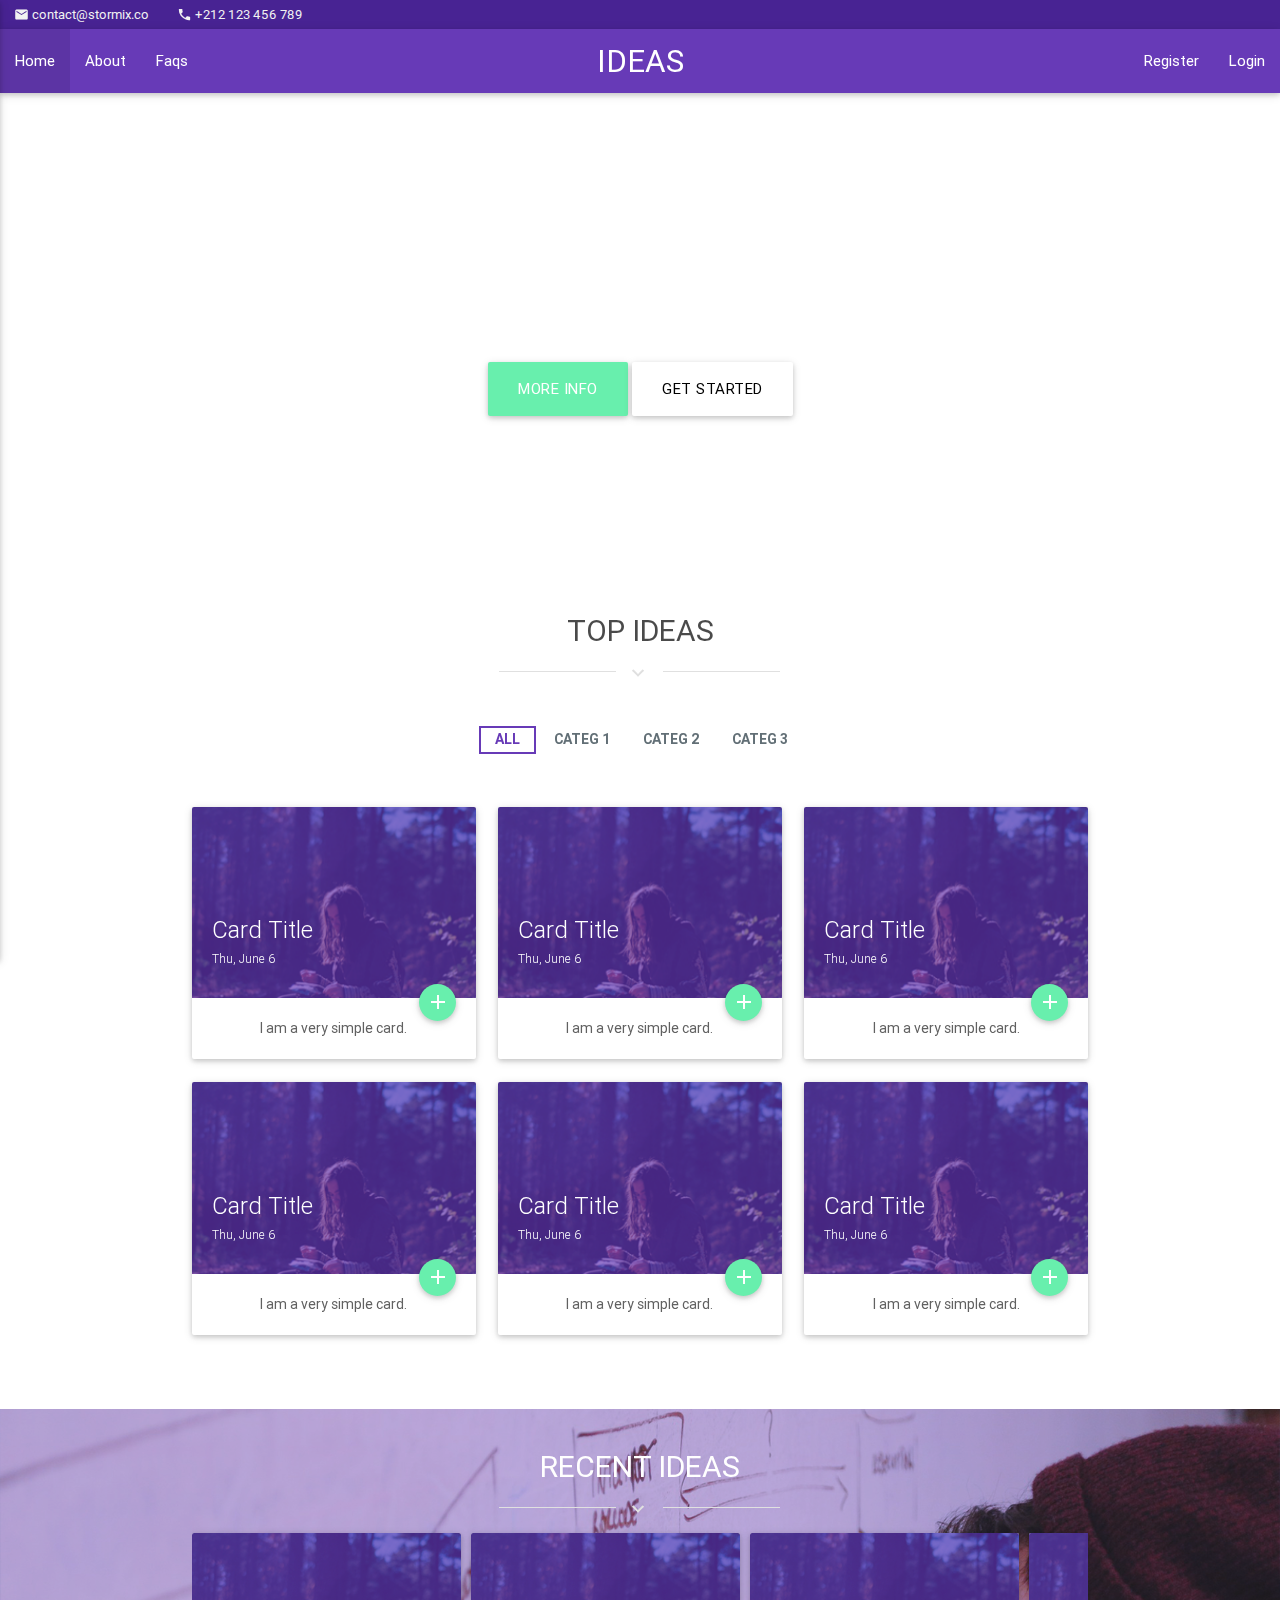
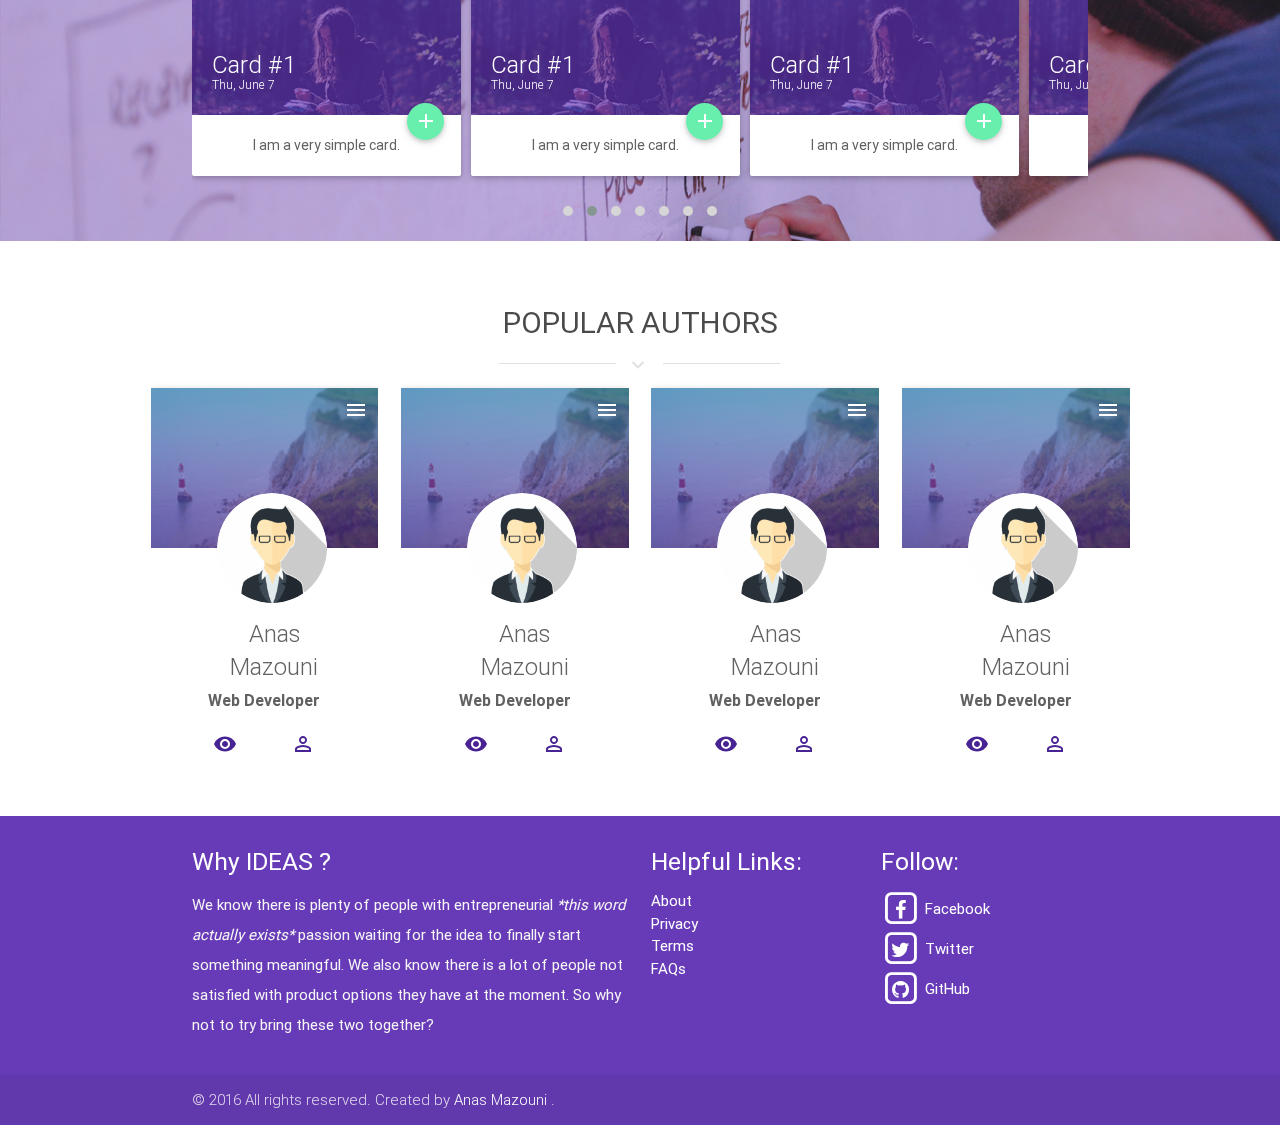
==== commit 7bf3d428: "Added an about page & updated some css" ====
--- a/index.html
+++ b/index.html
@@ -9,7 +9,7 @@
     <meta name="description" content="">
     <meta name="keywords" content="" />
     <meta name="copyright" content="" />
-    <meta name="author" content="Anas Mazouni - http://stormix.co/">
+    <meta name="author" content="Anas Mazouni - https://stormix.co/">
     <meta name="robots" content="all" />
     <link rel="author" href="https://plus.google.com/+Anasmazouni_Stormix" />
 
@@ -43,8 +43,8 @@
         <div class="nav-wrapper">
             <a href="#" class="brand-logo center">IDEAS</a>
             <ul class="left hide-on-med-and-down">
-                <li><a href="#">Home</a></li>
-                <li><a href="#">About</a></li>
+                <li class="active"><a href="index">Home</a></li>
+                <li><a href="about">About</a></li>
                 <li><a href="#">Faqs</a></li>
             </ul>
             <ul class="right hide-on-med-and-down">
@@ -52,8 +52,8 @@
                 <li><a href="#">Login</a></li>
             </ul>
             <ul id="nav-mobile" class="side-nav">
-                <li><a href="#">Home</a></li>
-                <li><a href="#">About</a></li>
+                <li class="active"><a href="index">Home</a></li>
+                <li><a href="about">About</a></li>
                 <li><a href="#">Faqs</a></li>
                 <hr>
                 <li><a href="#">Register</a></li>
--- a/css/custom.css
+++ b/css/custom.css
@@ -30,6 +30,29 @@
 .custom-color-sec-text.text-dark {
   color: #23e887 !important; }
 
+/* Scrollbar Style : START */
+::scrollbar {
+  background-color: #eee !important;
+  width: 6px;
+  height: 6px !important; }
+
+::-webkit-scrollbar {
+  background-color: #eee !important;
+  width: 6px;
+  height: 6px !important; }
+
+::-webkit-scrollbar:hover {
+  background-color: #eee !important;
+  width: 6px;
+  height: 6px !important; }
+
+::-webkit-scrollbar-thumb {
+  background-color: #673ab7 !important; }
+
+::-webkit-scrollbar-thumb:hover {
+  background-color: #673ab7; }
+
+/* Scrollbar Style : END */
 /* Remove margins and padding from the list, and add a black background color */
 ul.topnav {
   list-style-type: none;
